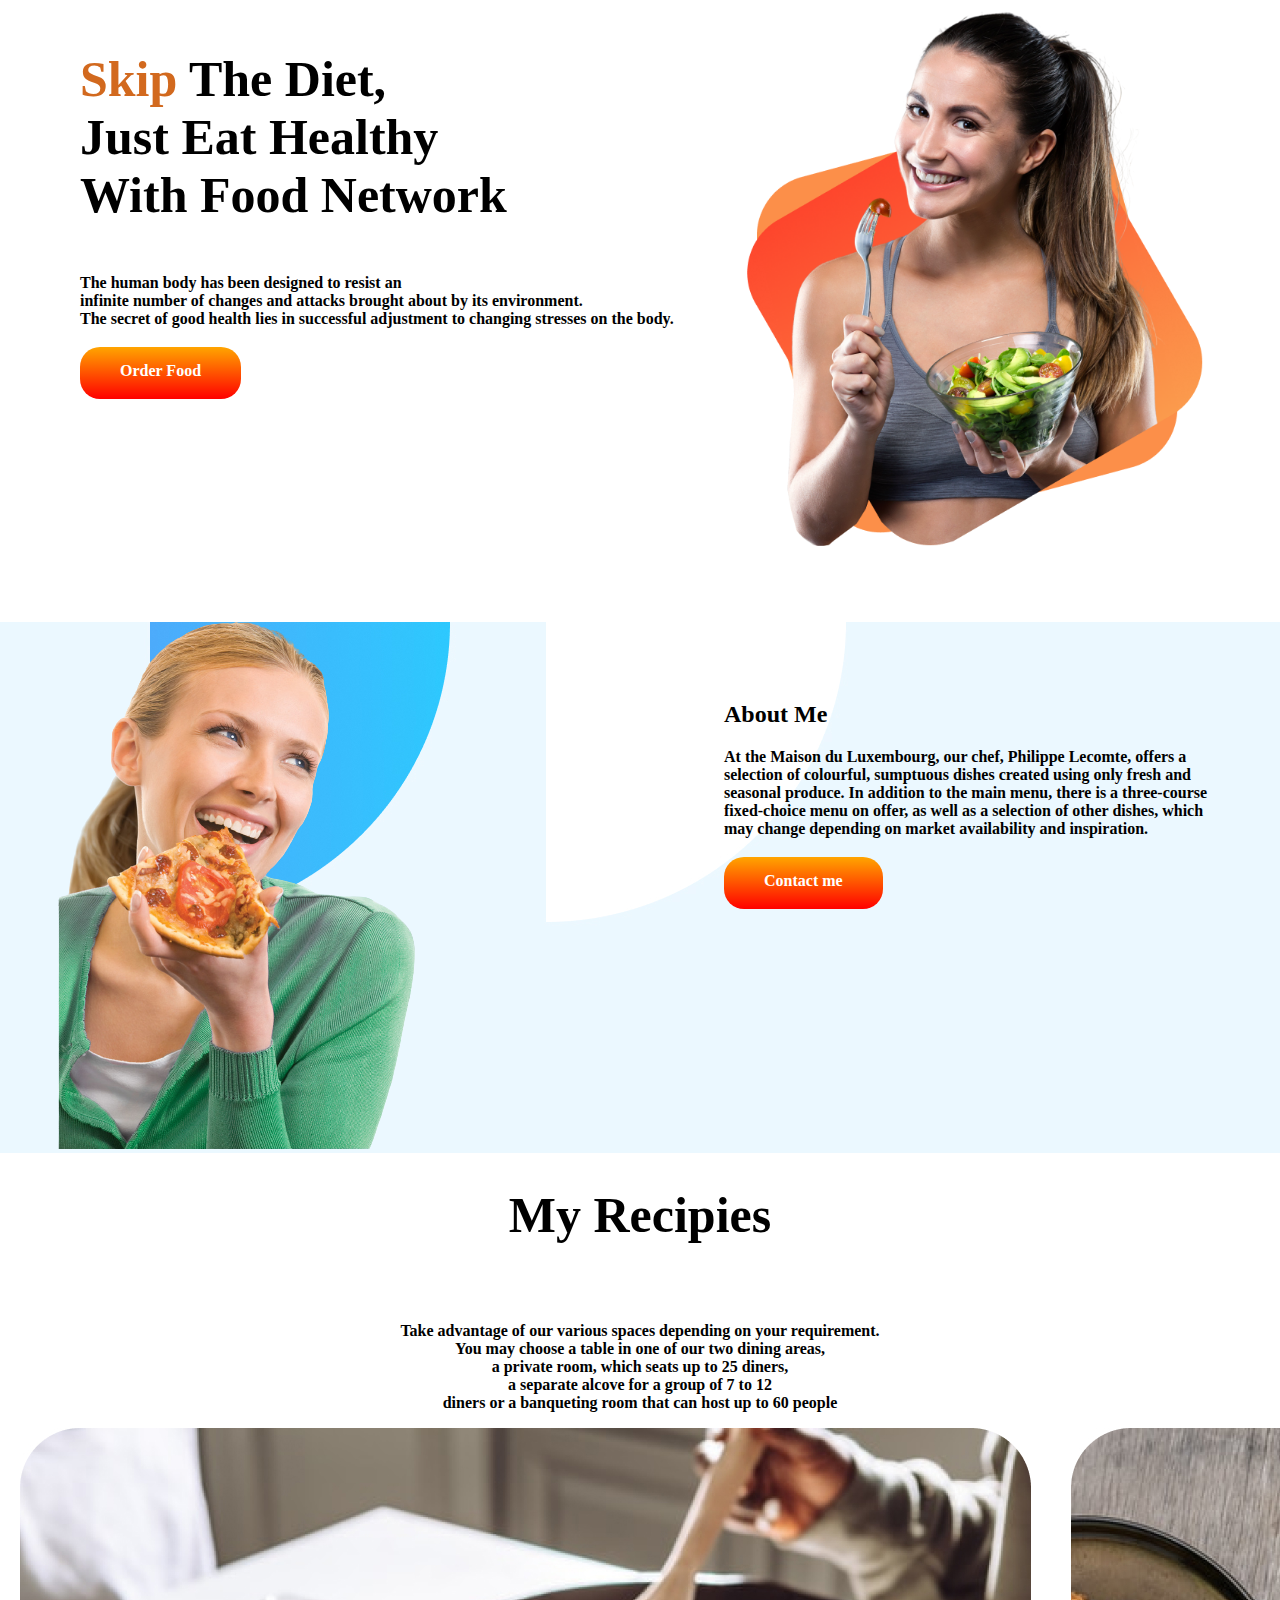
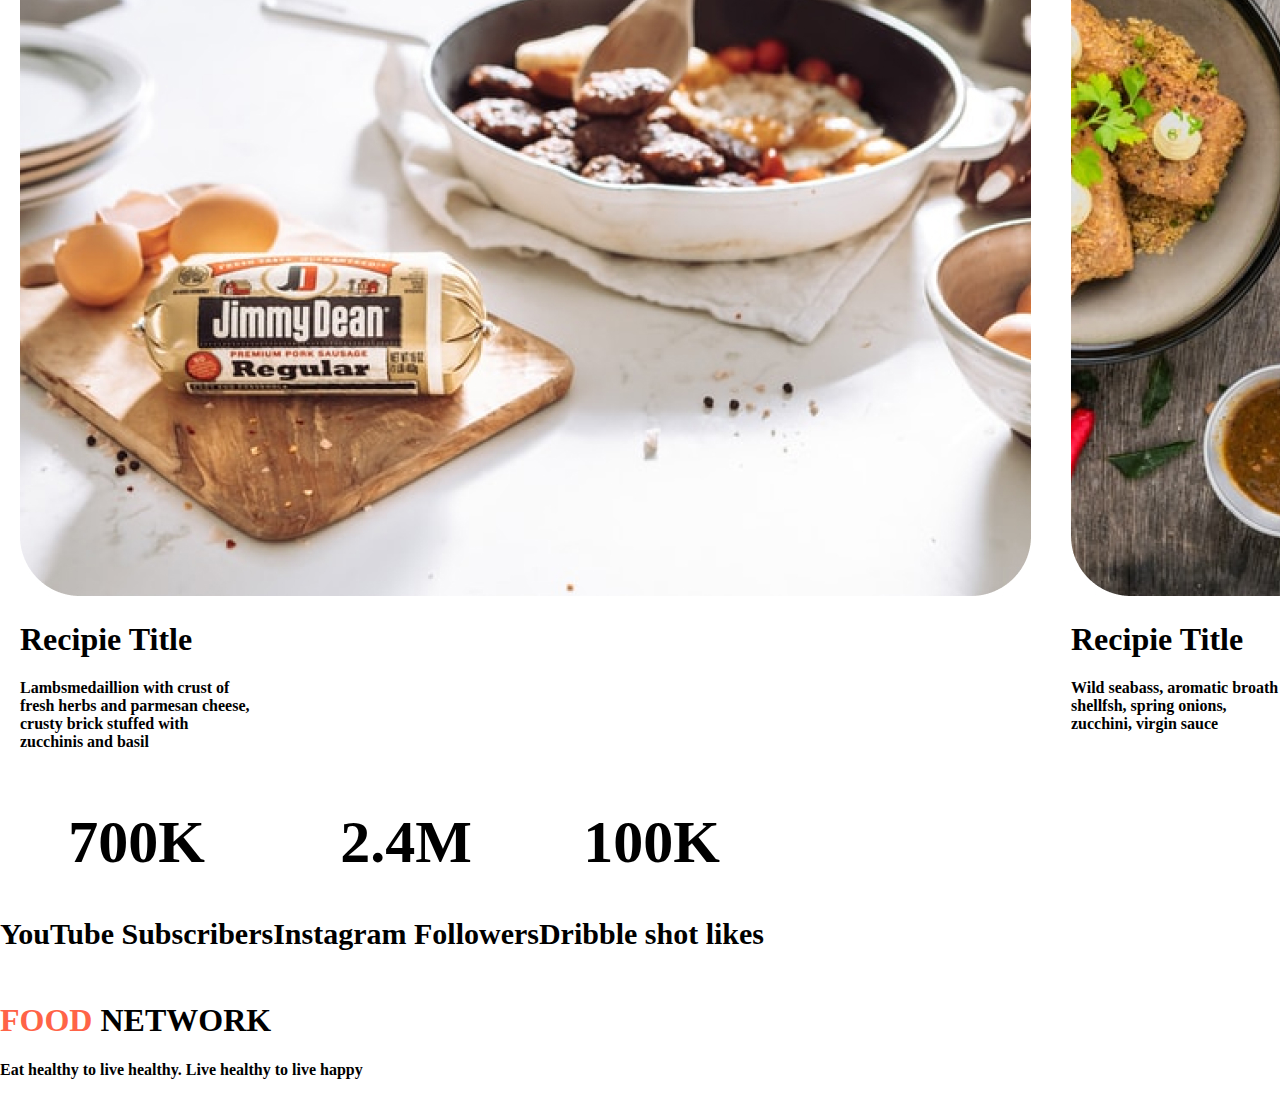
==== foodnetwork.html @ 8faea91c "last section" ====
<!DOCTYPE html>
<html lang="en">

<head>
    <meta charset="UTF-8">
    <meta http-equiv="X-UA-Compatible" content="IE=edge">
    <meta name="viewport" content="width=device-width, initial-scale=1.0">
    <title>Food Network</title>
    <link rel="stylesheet" href="style.css">
    <link rel="icon" href="filename.jpg" type="image">
</head>

<body>
    <section class="section1">
        <div id="div3">
            <p id="fond-size">
                <b><span class="Skip_color">Skip</span> The Diet,<br>Just Eat Healthy<br>With Food Network<br>
            </p>
            <p>
                The human body has been designed to resist an <br>infinite number of changes and attacks brought about
                by
                its environment.<br>The secret of good health lies in successful adjustment to changing stresses on the
                body.
            </p><br>
            <a class="order" target="_blank" href="http://www.maisonduluxembourg.be/en/">Order Food</a>
        </div>
        <div class="half-width">
            <img src="Group 8425.png" alt="">
        </div>
    </section>
    <section class="midle">
        <div id="midleimage">
            <img src="person image2.png" alt="">
        </div>
        <div id="div4">
            <h2>About Me</h2>
            <p>At the Maison du Luxembourg, our chef, Philippe Lecomte, offers a selection of colourful, sumptuous
                dishes created using only fresh and seasonal produce. In addition to the main menu, there is a
                three-course fixed-choice menu on offer, as well as a selection of other dishes, which may change
                depending on market availability and inspiration.</p><br>
            <a class="order1" target="_blank" href="http://www.maisonduluxembourg.be/en/contact">Contact me</a><span>
        </div>
    </section>
    <section>
        <div id="textcenter">
            <h1> My Recipies </h1><br>
        </div>
        <div id="ctnter">
            <p>Take advantage of our various spaces depending on your requirement.<br> You may choose a table in one of
                our
                two dining areas,<br> a private room, which seats up to 25 diners,<br> a separate alcove for a group of
                7 to 12<br>
                diners or a banqueting room that can host up to 60 people</p>
        </div>
    </section>
    <section class="section5">
        <div class="card">
            <img src="Project Cover.jpg" alt="">
            <h1>Recipie Title</h1>
            <p>Lambsmedaillion with crust of <br>fresh herbs and parmesan cheese,<br> crusty brick stuffed with
                <br>zucchinis and basil
            </p>
        </div>
        <div class="card">
            <img src="Project Cover1.jpg" alt="">
            <h1>Recipie Title</h1>
            <p>Wild seabass, aromatic broath with<br> shellfsh, spring onions, <br>zucchini, virgin sauce</p>
        </div>
        <div class="card">
            <img src="project cover.png" alt="">
            <h1>Recipie Title</h1>
            <p>Wild seabass, aromatic broath with<br> shellfsh, spring onions, <br>zucchini, virgin sauce</p>
        </div>
    </section>
    <section>
        <div id="social-box">
            <div class="social-div">
                <h1>700K</h1>
                <p>YouTube Subscribers</p>
            </div>
            <div class="social-div">
                <h1>2.4M</h1>
                <p>Instagram Followers</p>
            </div>
            <div class="social-div">
                <h1>100K</h1>
                <p>Dribble shot likes</p>
            </div>
    </section>
    <section id="footer">
        <footer>
            <h1><span id="footer-span">FOOD</span> NETWORK</h1>
            <p>Eat healthy to live healthy. Live healthy to live happy</p>
        </footer>
    </section>
</body>

</html>
---- style.css ----
body{
    margin: 0%;
}
.Skip_color{
    color: chocolate;
}
#fond-size{
    font-size: 50px;
    padding: 0px;
}
#div3{
    padding-left: 80px;
}
.section1{
    display: flex;
    padding-bottom: 50px;
}
.half-width{
    width: 10px;
    padding-left: 15%;

}
.half-width img{
    width: 5000%;
    padding-left: 50px;
}
.order{
    text-decoration: none;
    color: white;
    font-weight: 600;
    background-image: linear-gradient(orange , red);
    padding: 15px 40px 20px;
    border-radius: 20px;
}
.order1{
    text-decoration: none;
    color: white;
    font-weight: 600;
    background-image: linear-gradient(orange , red);
    padding: 15px 40px 20px;
    border-radius: 20px;
}
.midle{
    background-image: url(Frame\ 57.jpg);
    background-repeat: no-repeat;
    padding-left: 0%;
    display: flex;
}
.midleimage{
    height: 80%;
    width: 50%;
    
}
#div4{
    padding-left: 250px;
    padding-right: 50px;
    padding-top: 60px;
}
#textcenter{
    text-align: center;
    font-size: 25px;
}
#ctnter{
    text-align: center;
}
.section5{
    display: flex;
}
.section5 image{
    width: 100%;
}
.card{
    margin-left: 20px;
    padding-right: 20px;
}
#social-box{
    display: flex;
}
.social-div{
    font-size: 30px;
    text-align: center;
}
.footer{
    background-color: black;
}
#footer-span{
    color: tomato;
}
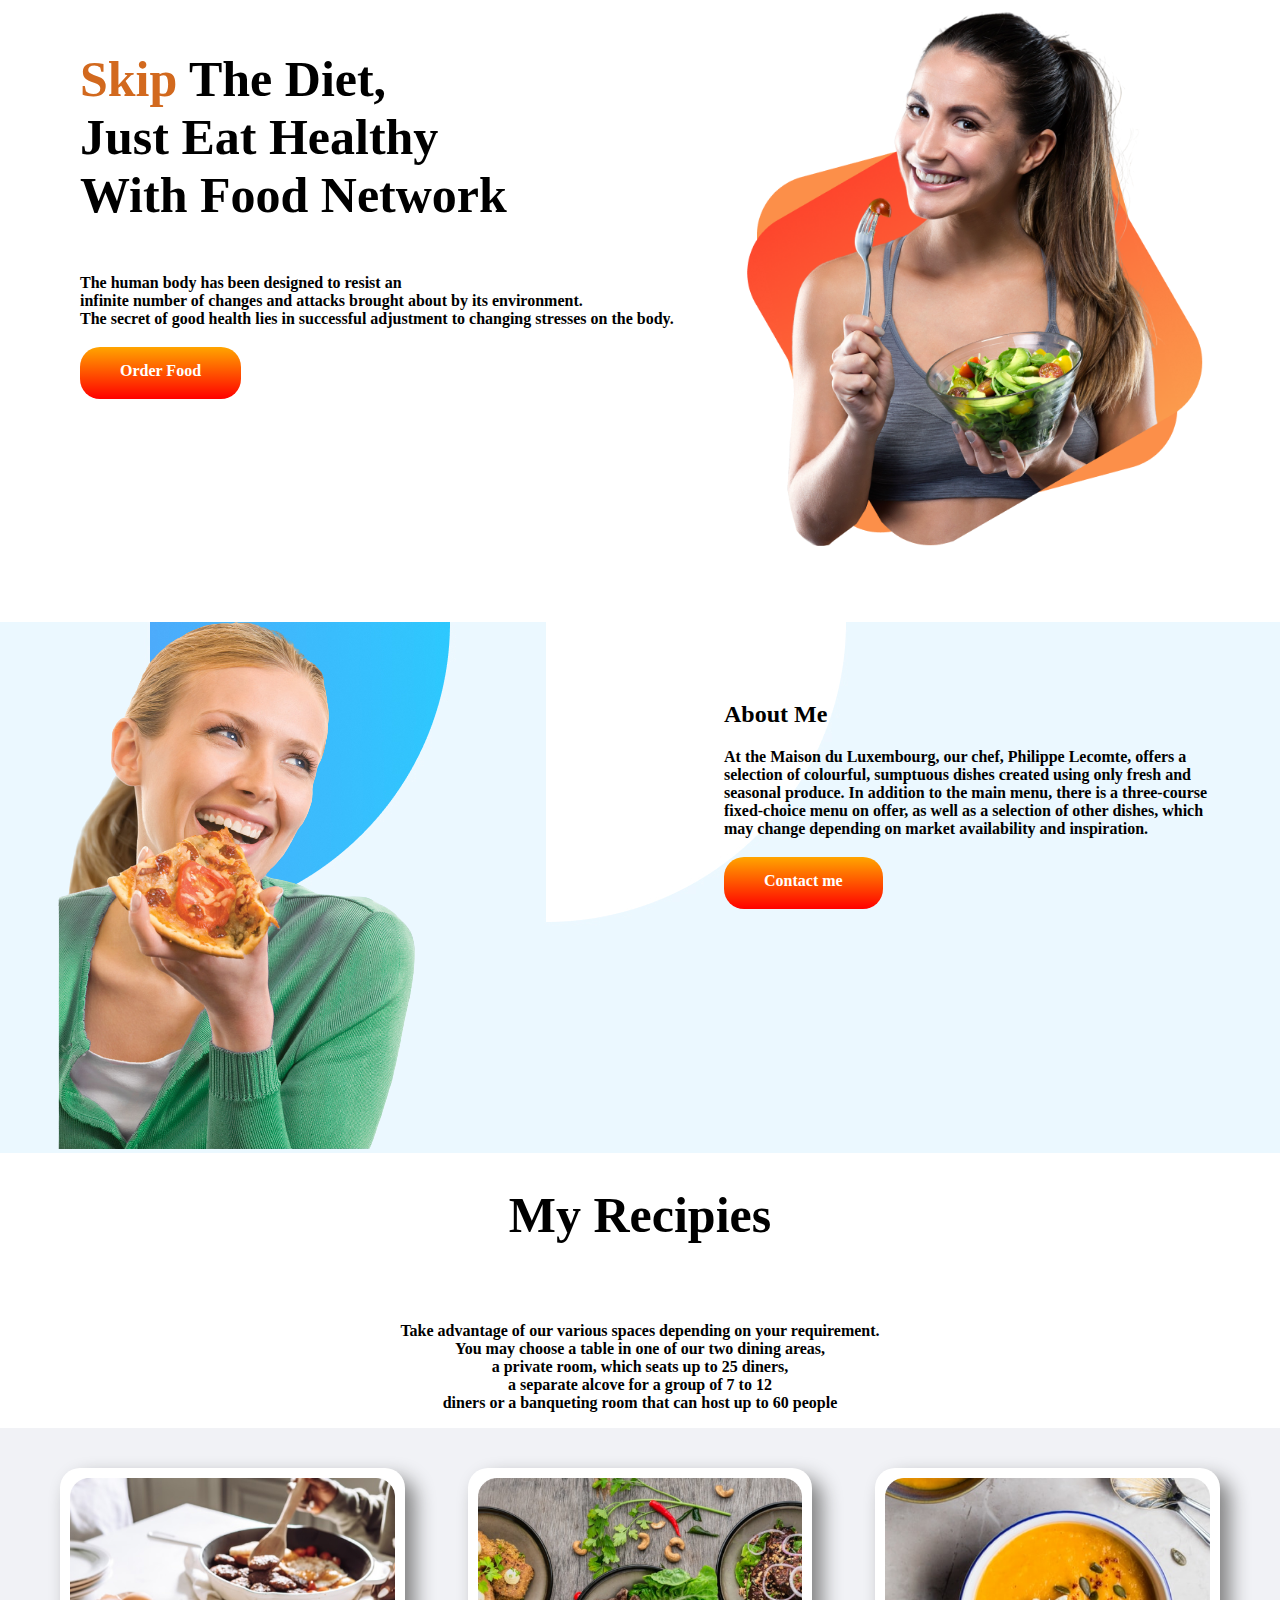
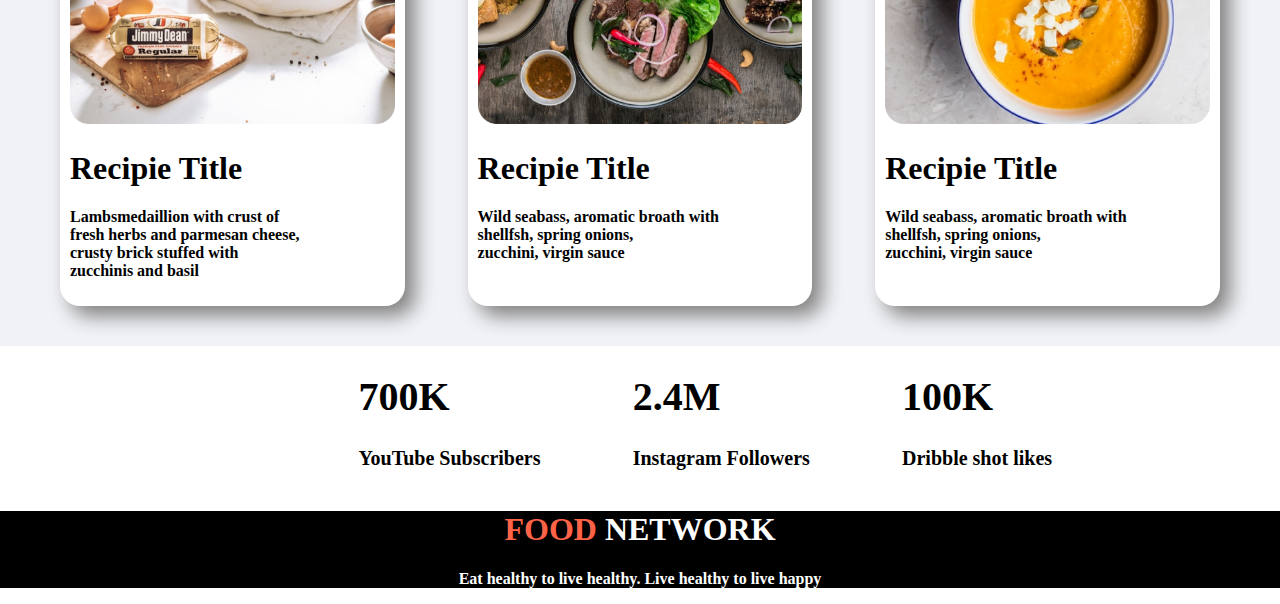
==== commit 8bbc57a5: "last section" ====
--- a/foodnetwork.html
+++ b/foodnetwork.html
@@ -73,16 +73,16 @@
         </div>
     </section>
     <section>
-        <div id="social-box">
-            <div class="social-div">
+        <div id="lastbox">
+            <div class="lasttittle">
                 <h1>700K</h1>
                 <p>YouTube Subscribers</p>
             </div>
-            <div class="social-div">
+            <div class="lasttittle">
                 <h1>2.4M</h1>
                 <p>Instagram Followers</p>
             </div>
-            <div class="social-div">
+            <div class="lasttittle">
                 <h1>100K</h1>
                 <p>Dribble shot likes</p>
             </div>
--- a/style.css
+++ b/style.css
@@ -65,22 +65,31 @@
 }
 .section5{
     display: flex;
+    justify-content: space-between;
+    padding: 40px 60px;
+    background-color: #f1f2f6;
 }
-.section5 image{
+.card img{
     width: 100%;
 }
 .card{
-    margin-left: 20px;
-    padding-right: 20px;
+    width: 28%;
+    background-color: white;
+    padding: 10px;
+    box-shadow: 10px 10px 20px gray;
+    border-radius: 20px;
 }
-#social-box{
+#lastbox{
     display: flex;
+    margin-left: 28%;
 }
-.social-div{
-    font-size: 30px;
+.lasttittle{
+    font-size: 20px;
+    margin-right: 10%;
+}
+#footer{
+    color: white;
     text-align: center;
-}
-.footer{
     background-color: black;
 }
 #footer-span{
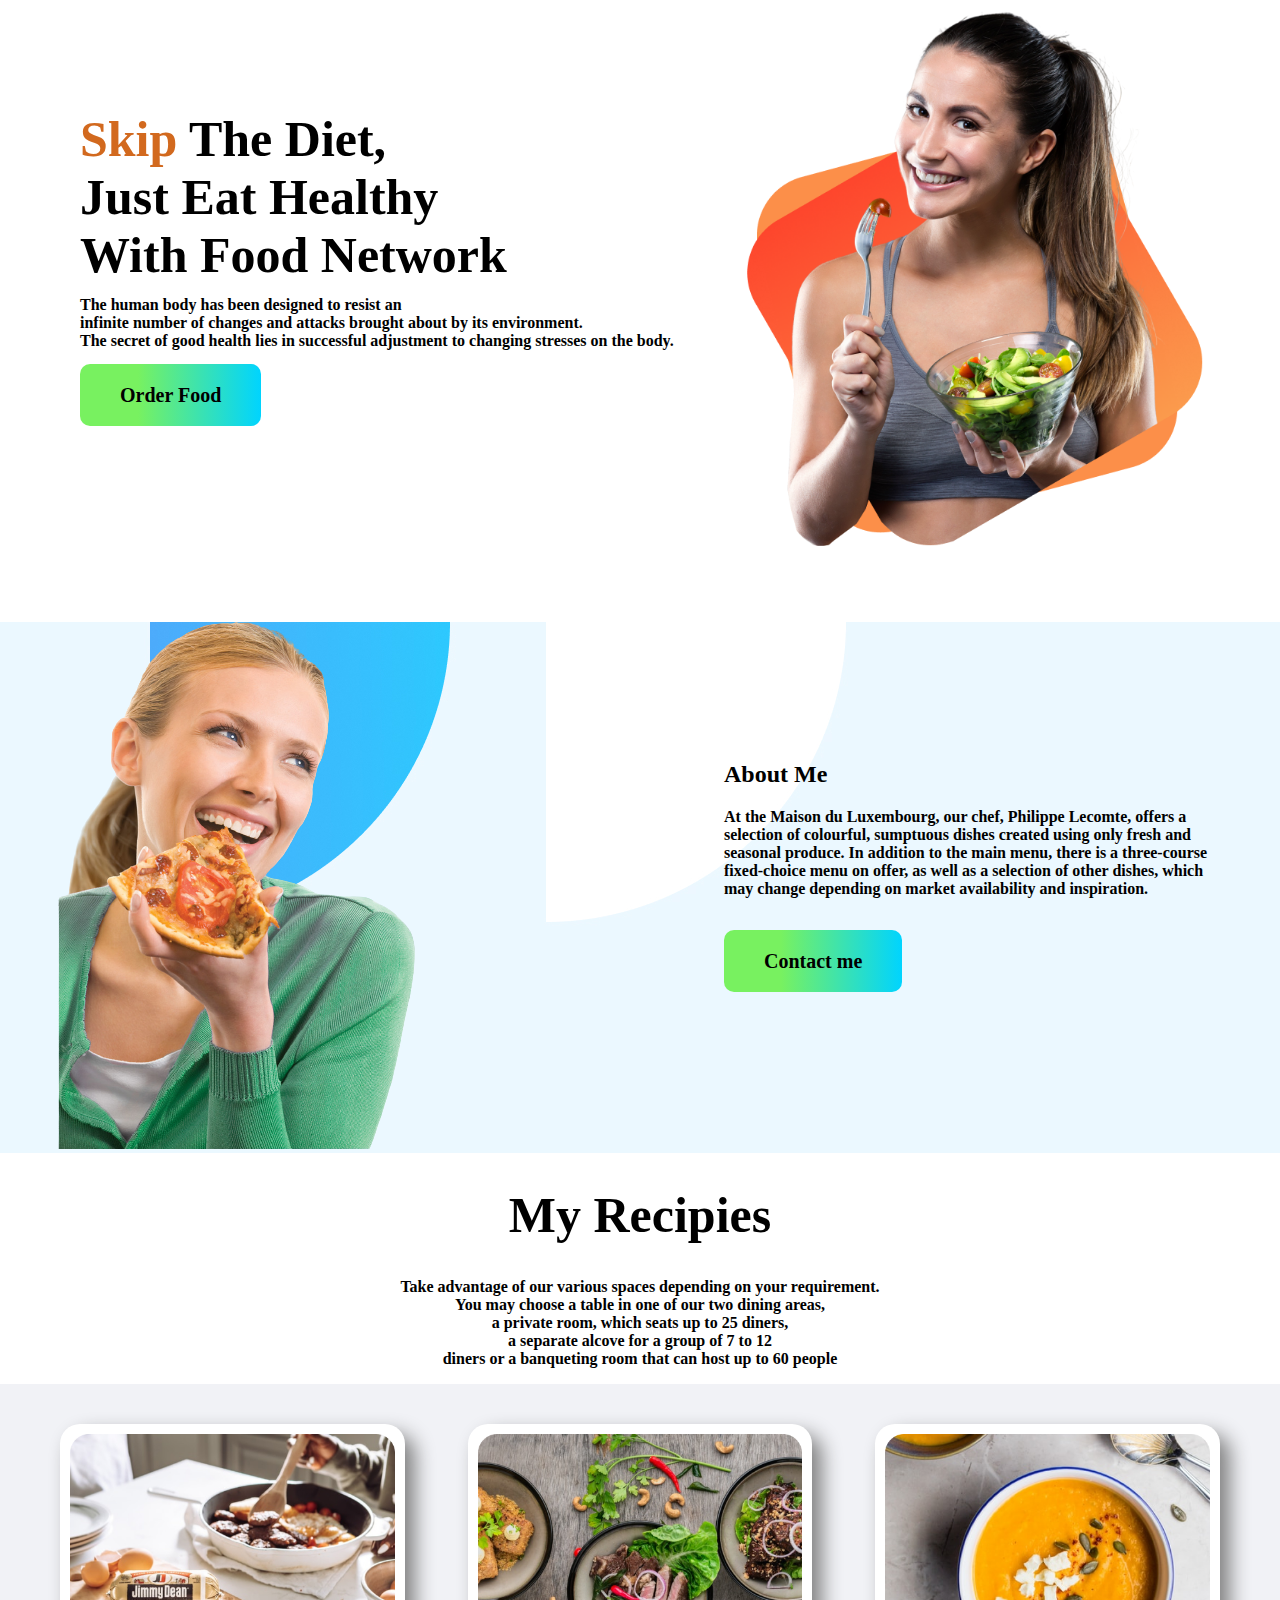
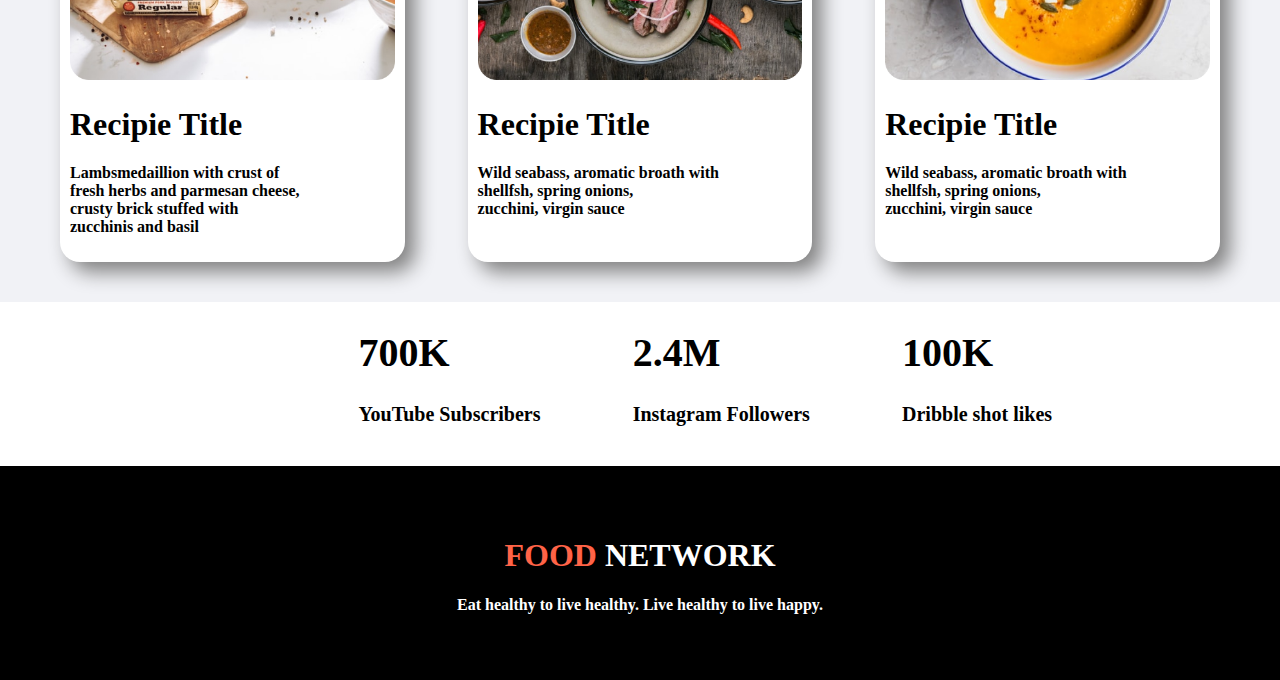
==== commit d9038d25: "babyhood code" ====
--- a/foodnetwork.html
+++ b/foodnetwork.html
@@ -14,14 +14,14 @@
     <section class="section1">
         <div id="div3">
             <p id="fond-size">
-                <b><span class="Skip_color">Skip</span> The Diet,<br>Just Eat Healthy<br>With Food Network<br>
+                <b><span class="Skip_color">Skip</span> The Diet,<br>Just Eat Healthy<br>With Food Network
             </p>
             <p>
                 The human body has been designed to resist an <br>infinite number of changes and attacks brought about
-                by
-                its environment.<br>The secret of good health lies in successful adjustment to changing stresses on the
-                body.
-            </p><br>
+                by its environment.<br>The secret of good health lies in successful adjustment to changing stresses on
+                the body.
+            </p>
+            <br>
             <a class="order" target="_blank" href="http://www.maisonduluxembourg.be/en/">Order Food</a>
         </div>
         <div class="half-width">
@@ -32,18 +32,20 @@
         <div id="midleimage">
             <img src="person image2.png" alt="">
         </div>
-        <div id="div4">
+        <div class="div4">
             <h2>About Me</h2>
             <p>At the Maison du Luxembourg, our chef, Philippe Lecomte, offers a selection of colourful, sumptuous
                 dishes created using only fresh and seasonal produce. In addition to the main menu, there is a
                 three-course fixed-choice menu on offer, as well as a selection of other dishes, which may change
-                depending on market availability and inspiration.</p><br>
-            <a class="order1" target="_blank" href="http://www.maisonduluxembourg.be/en/contact">Contact me</a><span>
+                depending on market availability and inspiration.</p>
+            <br />
+            <br />
+            <a class="order" target="_blank" href="http://www.maisonduluxembourg.be/en/contact">Contact me</a><span>
         </div>
     </section>
     <section>
         <div id="textcenter">
-            <h1> My Recipies </h1><br>
+            <h1> My Recipies </h1>
         </div>
         <div id="ctnter">
             <p>Take advantage of our various spaces depending on your requirement.<br> You may choose a table in one of
@@ -87,12 +89,13 @@
                 <p>Dribble shot likes</p>
             </div>
     </section>
-    <section id="footer">
-        <footer>
-            <h1><span id="footer-span">FOOD</span> NETWORK</h1>
-            <p>Eat healthy to live healthy. Live healthy to live happy</p>
-        </footer>
-    </section>
+    <footer id="footer">
+        <h1><span id="footer-span">FOOD</span> NETWORK</h1>
+        <p>Eat healthy to live healthy. Live healthy to live happy.</p>
+    </footer>
+    <script>
+        const student = { age: 20, hieght: 60 };
+    </script>
 </body>
 
 </html>--- a/style.css
+++ b/style.css
@@ -1,97 +1,116 @@
-body{
+body {
     margin: 0%;
 }
-.Skip_color{
+
+.Skip_color {
     color: chocolate;
 }
-#fond-size{
+
+#fond-size {
     font-size: 50px;
-    padding: 0px;
+    margin-bottom: -4px;
 }
-#div3{
+
+#div3 {
     padding-left: 80px;
+    margin-top: 60px;
 }
-.section1{
+
+.section1 {
     display: flex;
     padding-bottom: 50px;
 }
-.half-width{
+
+.half-width {
     width: 10px;
     padding-left: 15%;
 
 }
-.half-width img{
+
+.half-width img {
     width: 5000%;
     padding-left: 50px;
 }
-.order{
+
+.order {
     text-decoration: none;
-    color: white;
-    font-weight: 600;
-    background-image: linear-gradient(orange , red);
-    padding: 15px 40px 20px;
-    border-radius: 20px;
+    color: black;
+    font-size: 20px;
+    background: linear-gradient(90deg, rgba(120, 241, 96, 1) 32%, rgba(0, 212, 255, 1) 100%);
+    padding: 20px 40px;
+    border-radius: 10px;
 }
-.order1{
-    text-decoration: none;
-    color: white;
-    font-weight: 600;
-    background-image: linear-gradient(orange , red);
-    padding: 15px 40px 20px;
-    border-radius: 20px;
-}
-.midle{
+
+.midle {
     background-image: url(Frame\ 57.jpg);
     background-repeat: no-repeat;
     padding-left: 0%;
     display: flex;
 }
-.midleimage{
+
+.midleimage {
     height: 80%;
     width: 50%;
-    
+
 }
-#div4{
+
+.div4 {
     padding-left: 250px;
     padding-right: 50px;
-    padding-top: 60px;
+    margin-top: 120px;
 }
-#textcenter{
+
+#textcenter {
     text-align: center;
     font-size: 25px;
 }
-#ctnter{
+
+#ctnter {
     text-align: center;
 }
-.section5{
+
+.section5 {
     display: flex;
     justify-content: space-between;
     padding: 40px 60px;
     background-color: #f1f2f6;
 }
-.card img{
+
+.card img {
     width: 100%;
 }
-.card{
+
+.card {
     width: 28%;
     background-color: white;
     padding: 10px;
     box-shadow: 10px 10px 20px gray;
     border-radius: 20px;
 }
-#lastbox{
+
+#lastbox {
     display: flex;
     margin-left: 28%;
 }
-.lasttittle{
+
+.lasttittle {
     font-size: 20px;
     margin-right: 10%;
+    padding-bottom: 20px;
 }
-#footer{
+
+#footer {
     color: white;
     text-align: center;
     background-color: black;
+    padding-top: 50px;
+    padding-bottom: 50px;
 }
-#footer-span{
+
+#footer-span {
     color: tomato;
-}+}
+
+/* @media only screen and (max-width: 668px) {
+    #div3 {}
+} */